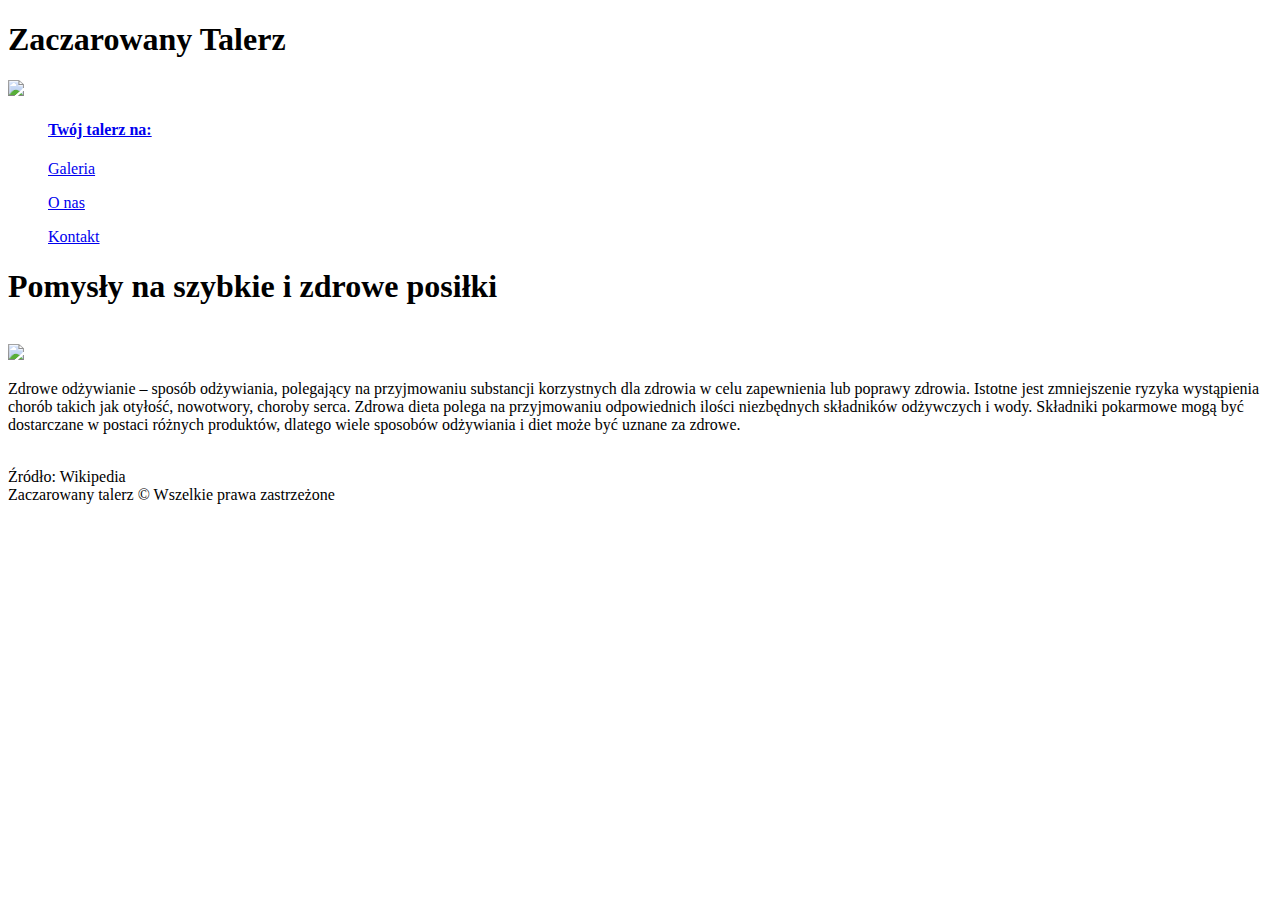
==== text/galeria.html @ 6a8bf733 "Create new html files. Files: menu, kontakt, o mnie, galeria,index" ====
<!DOCTYPE html>
<html lang="pl">
	<head>

	<meta charset="utf-8">
	<title> Zaczarowany Talerz</title>
	
	<meta name="description" content="Znajdziesz tu propozycję dań, zdrowych i szybkich w przyrządzaniu. Desery dla całej rodziny. Rozgrzewajace zupy. Smacznego!">
	<meta name="keywords" content="jedzenie, przepis, zupa, deser, obiad, smaczne, proste, gotowanie, sniadanie, kurczak">

	<meta http-equiv="X-Ua-Compatible" content="IE=edge,chrome=1">

 </head>
 
	<body>
		<div id="all">
			
			<div id="title">
			<h1> Zaczarowany Talerz </h1>
					
			</div>
			
			<div id="ad">
			<img src="add.jpg"/>
			</div>
			<div id="navmenu">
			
			<header> 
				<nav>
					<ul>
					<a href="D:\Akademia Motorolla\akademiaMotorola\text\index 1.html" target="" title=" Przepisy posiłki"> <h4>Twój talerz na: </h4>
					</a>
					
					<a href="D:\Akademia Motorolla\akademiaMotorola\text\galeria.html" target="" title="galeria obrazów"><p>Galeria</p>
					</a>
					<a href="D:\Akademia Motorolla\akademiaMotorola\text\omnie.html" target="" title="informację o mnie"><p>O nas</p>
					</a>
					<a href="D:\Akademia Motorolla\akademiaMotorola\text\kontakt.html" target="" title="formularz kontaktowy"><p>Kontakt</p>
					</a>
					</ul>
				</nav>
			</header>
			</div>
	
			<div id="content">
			
			<h1> Pomysły na szybkie i zdrowe posiłki</h1>
			<br/>
			<img src="start2.jpg"/>
			<br/>
			<p>Zdrowe odżywianie – sposób odżywiania, polegający na przyjmowaniu substancji korzystnych dla zdrowia w celu zapewnienia lub poprawy zdrowia. Istotne jest zmniejszenie ryzyka wystąpienia chorób takich jak otyłość, nowotwory, choroby serca. Zdrowa dieta polega na przyjmowaniu odpowiednich ilości niezbędnych składników odżywczych i wody. Składniki pokarmowe mogą być dostarczane w postaci różnych produktów, dlatego wiele sposobów odżywiania i diet może być uznane za zdrowe.</p>
			<br/> Źródło: Wikipedia
			
			</div>
	
			
	
			<div id="footer">
			Zaczarowany talerz &copy; Wszelkie prawa zastrzeżone
			</div>


		</div>

	</body>
	
</html>
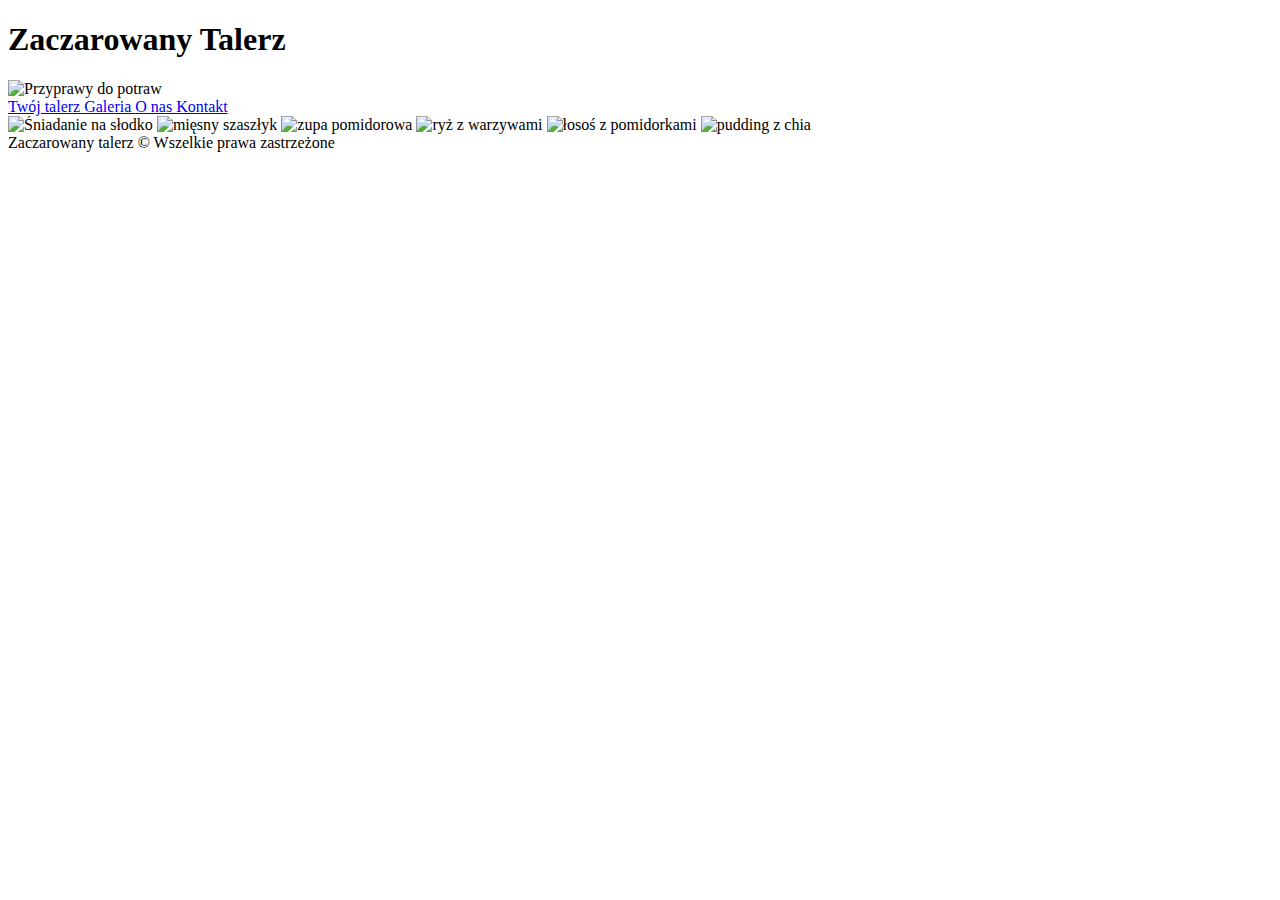
==== commit e344b056: "Add photos to the galeria file" ====
--- a/text/galeria.html
+++ b/text/galeria.html
@@ -21,35 +21,38 @@
 			</div>
 			
 			<div id="ad">
-			<img src="add.jpg"/>
+			<img src="add.jpg" alt="Przyprawy do potraw">
 			</div>
 			<div id="navmenu">
 			
-			<header> 
-				<nav>
-					<ul>
-					<a href="D:\Akademia Motorolla\akademiaMotorola\text\index 1.html" target="" title=" Przepisy posiłki"> <h4>Twój talerz na: </h4>
+			
+				<header> 
+				
+					
+					<a href="menu.html" title=" Przepisy posiłki"> Twój talerz
 					</a>
 					
-					<a href="D:\Akademia Motorolla\akademiaMotorola\text\galeria.html" target="" title="galeria obrazów"><p>Galeria</p>
+					<a href="galeria.html" title="galeria obrazów">Galeria
 					</a>
-					<a href="D:\Akademia Motorolla\akademiaMotorola\text\omnie.html" target="" title="informację o mnie"><p>O nas</p>
+					<a href="omnie.html" title="informację o mnie">O nas
 					</a>
-					<a href="D:\Akademia Motorolla\akademiaMotorola\text\kontakt.html" target="" title="formularz kontaktowy"><p>Kontakt</p>
+					<a href="kontakt.html" title="formularz kontaktowy"> Kontakt
 					</a>
-					</ul>
-				</nav>
+					
+				
 			</header>
+		
 			</div>
 	
 			<div id="content">
 			
-			<h1> Pomysły na szybkie i zdrowe posiłki</h1>
-			<br/>
-			<img src="start2.jpg"/>
-			<br/>
-			<p>Zdrowe odżywianie – sposób odżywiania, polegający na przyjmowaniu substancji korzystnych dla zdrowia w celu zapewnienia lub poprawy zdrowia. Istotne jest zmniejszenie ryzyka wystąpienia chorób takich jak otyłość, nowotwory, choroby serca. Zdrowa dieta polega na przyjmowaniu odpowiednich ilości niezbędnych składników odżywczych i wody. Składniki pokarmowe mogą być dostarczane w postaci różnych produktów, dlatego wiele sposobów odżywiania i diet może być uznane za zdrowe.</p>
-			<br/> Źródło: Wikipedia
+			<img src="sniadanie.jpg" alt="Śniadanie na słodko" width="450" height="300">
+			<img src="szaszlyk.jpg" alt="mięsny szaszłyk" width="450" height="300">
+			<img src="zupa.jpg" alt="zupa pomidorowa" width="450" height="300">
+			<img src="peala.jpg" alt="ryż z warzywami" width="450" height="300">
+			<img src="danie.jpg" alt="łosoś z pomidorkami" width="450" height="300">
+			<img src="deser.jpg" alt="pudding z chia" width="450" height="300">
+		
 			
 			</div>
 	
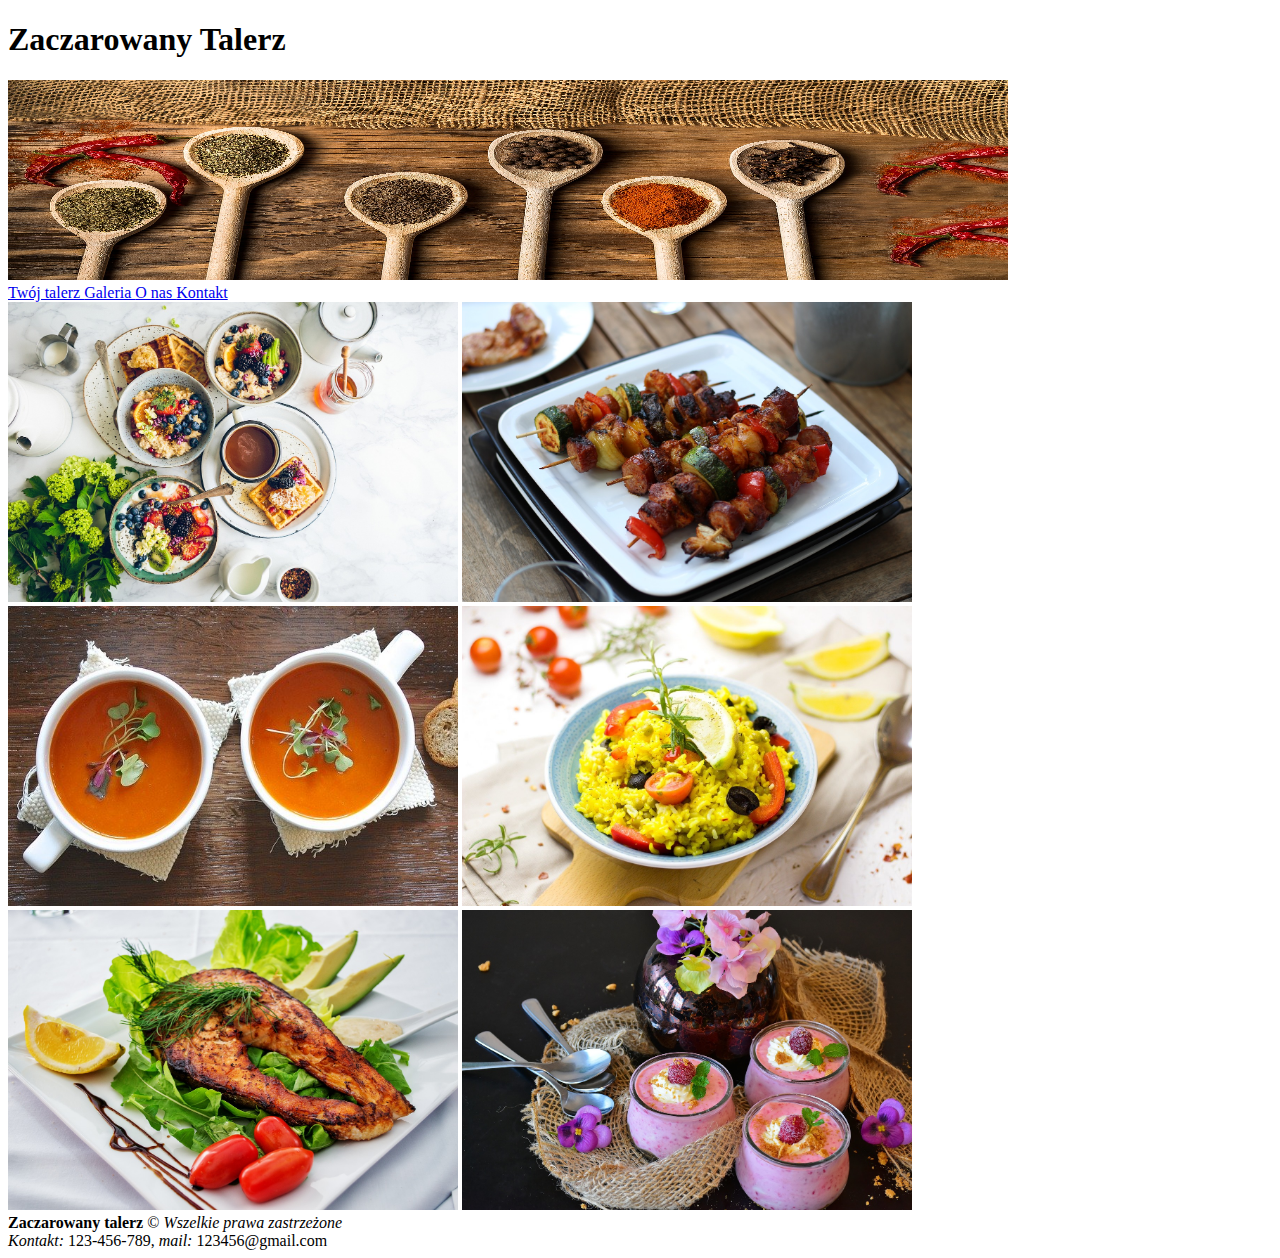
==== commit 043bd04f: "add css to html files" ====
--- a/text/galeria.html
+++ b/text/galeria.html
@@ -9,7 +9,7 @@
 	<meta name="keywords" content="jedzenie, przepis, zupa, deser, obiad, smaczne, proste, gotowanie, sniadanie, kurczak">
 
 	<meta http-equiv="X-Ua-Compatible" content="IE=edge,chrome=1">
-
+	<link rel="stylesheet" href="style.css" type="text/css"/>
  </head>
  
 	<body>
@@ -21,7 +21,7 @@
 			</div>
 			
 			<div id="ad">
-			<img src="add.jpg" alt="Przyprawy do potraw">
+			<img src="add.jpg" alt="Przyprawy do potraw" width="1000px" height="200px">
 			</div>
 			<div id="navmenu">
 			
@@ -59,7 +59,8 @@
 			
 	
 			<div id="footer">
-			Zaczarowany talerz &copy; Wszelkie prawa zastrzeżone
+			<b>Zaczarowany talerz</b> &copy;          <i>Wszelkie prawa zastrzeżone</i>
+			<br/><i>Kontakt:</i> 123-456-789, <i>mail:</i> 123456@gmail.com
 			</div>
 
 
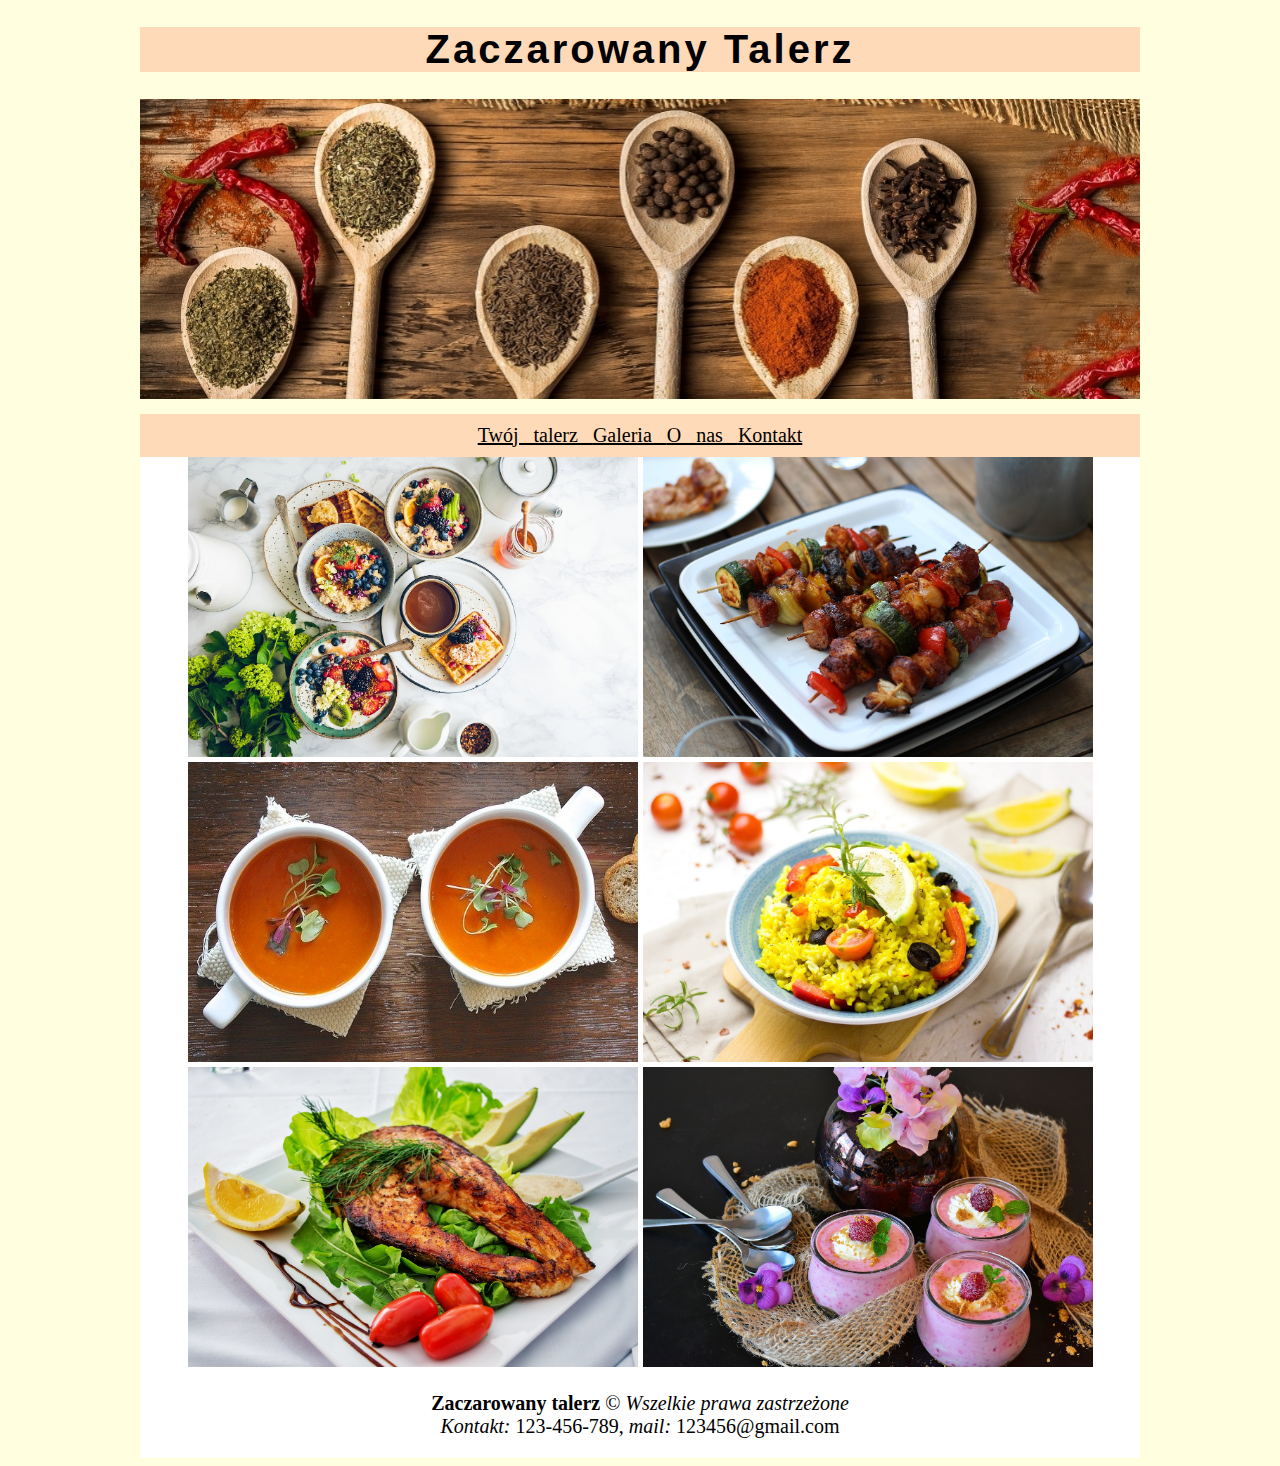
==== commit 614c9458: "file location cleaning" ====
--- a/text/galeria.html
+++ b/text/galeria.html
@@ -9,7 +9,7 @@
 	<meta name="keywords" content="jedzenie, przepis, zupa, deser, obiad, smaczne, proste, gotowanie, sniadanie, kurczak">
 
 	<meta http-equiv="X-Ua-Compatible" content="IE=edge,chrome=1">
-	<link rel="stylesheet" href="style.css" type="text/css"/>
+	<link rel="stylesheet" href="../css/style.css" type="text/css"/>
  </head>
  
 	<body>
@@ -21,7 +21,7 @@
 			</div>
 			
 			<div id="ad">
-			<img src="add.jpg" alt="Przyprawy do potraw" width="1000px" height="200px">
+			<img src="../image/header.jpg" alt="Przyprawy do potraw" width="1000px" height="300px">
 			</div>
 			<div id="navmenu">
 			
@@ -46,12 +46,12 @@
 	
 			<div id="content">
 			
-			<img src="sniadanie.jpg" alt="Śniadanie na słodko" width="450" height="300">
-			<img src="szaszlyk.jpg" alt="mięsny szaszłyk" width="450" height="300">
-			<img src="zupa.jpg" alt="zupa pomidorowa" width="450" height="300">
-			<img src="peala.jpg" alt="ryż z warzywami" width="450" height="300">
-			<img src="danie.jpg" alt="łosoś z pomidorkami" width="450" height="300">
-			<img src="deser.jpg" alt="pudding z chia" width="450" height="300">
+			<img src="../image/sniadanie.jpg" alt="Śniadanie na słodko" width="450" height="300">
+			<img src="../image/szaszlyk.jpg" alt="mięsny szaszłyk" width="450" height="300">
+			<img src="../image/zupa.jpg" alt="zupa pomidorowa" width="450" height="300">
+			<img src="../image/peala.jpg" alt="ryż z warzywami" width="450" height="300">
+			<img src="../image/danie.jpg" alt="łosoś z pomidorkami" width="450" height="300">
+			<img src="../image/deser.jpg" alt="pudding z chia" width="450" height="300">
 		
 			
 			</div>
--- a/css/style.css
+++ b/css/style.css
@@ -0,0 +1,82 @@
+body
+{
+	background-color: #FFFFE0;
+	font-family: Veranda;
+	font-size: 20px;
+	
+}
+
+#all
+{
+width: 1000px;
+margin-left: auto;
+margin-right: auto;
+}
+#title
+{
+background-color: #FFDAB9;
+text-align: center;
+margin-top: 20px;
+letter-spacing: 3px;
+font-family: 'Dancing Script',sans-serif, cursive;
+}
+
+h1
+{
+	
+}
+#add
+{
+	width: 1000px;
+	height: 200px;
+	
+}
+#navmenu
+{
+	background-color:#FFDAB9;
+	margin-top: 10px;
+	text-align: center;
+	word-spacing: 10px;
+	padding:10px;
+	
+}
+.option
+{
+float:left;
+min-width: 50px;
+height:25px;
+font-size:18px;
+padding:25px;
+border-right:2px dotted #444444;
+}
+#clear
+{
+	clear:both;
+}
+/*link z nawigacji*/
+a:link
+{
+	color: black;
+}
+
+a:visited
+{
+	color: black;
+}
+a:hover
+{
+	color: red;
+}
+#content
+{
+	background-color: white;
+	text-align: center;
+	
+}
+
+#footer
+{
+background-color: white;
+text-align: center;
+padding: 20px;
+}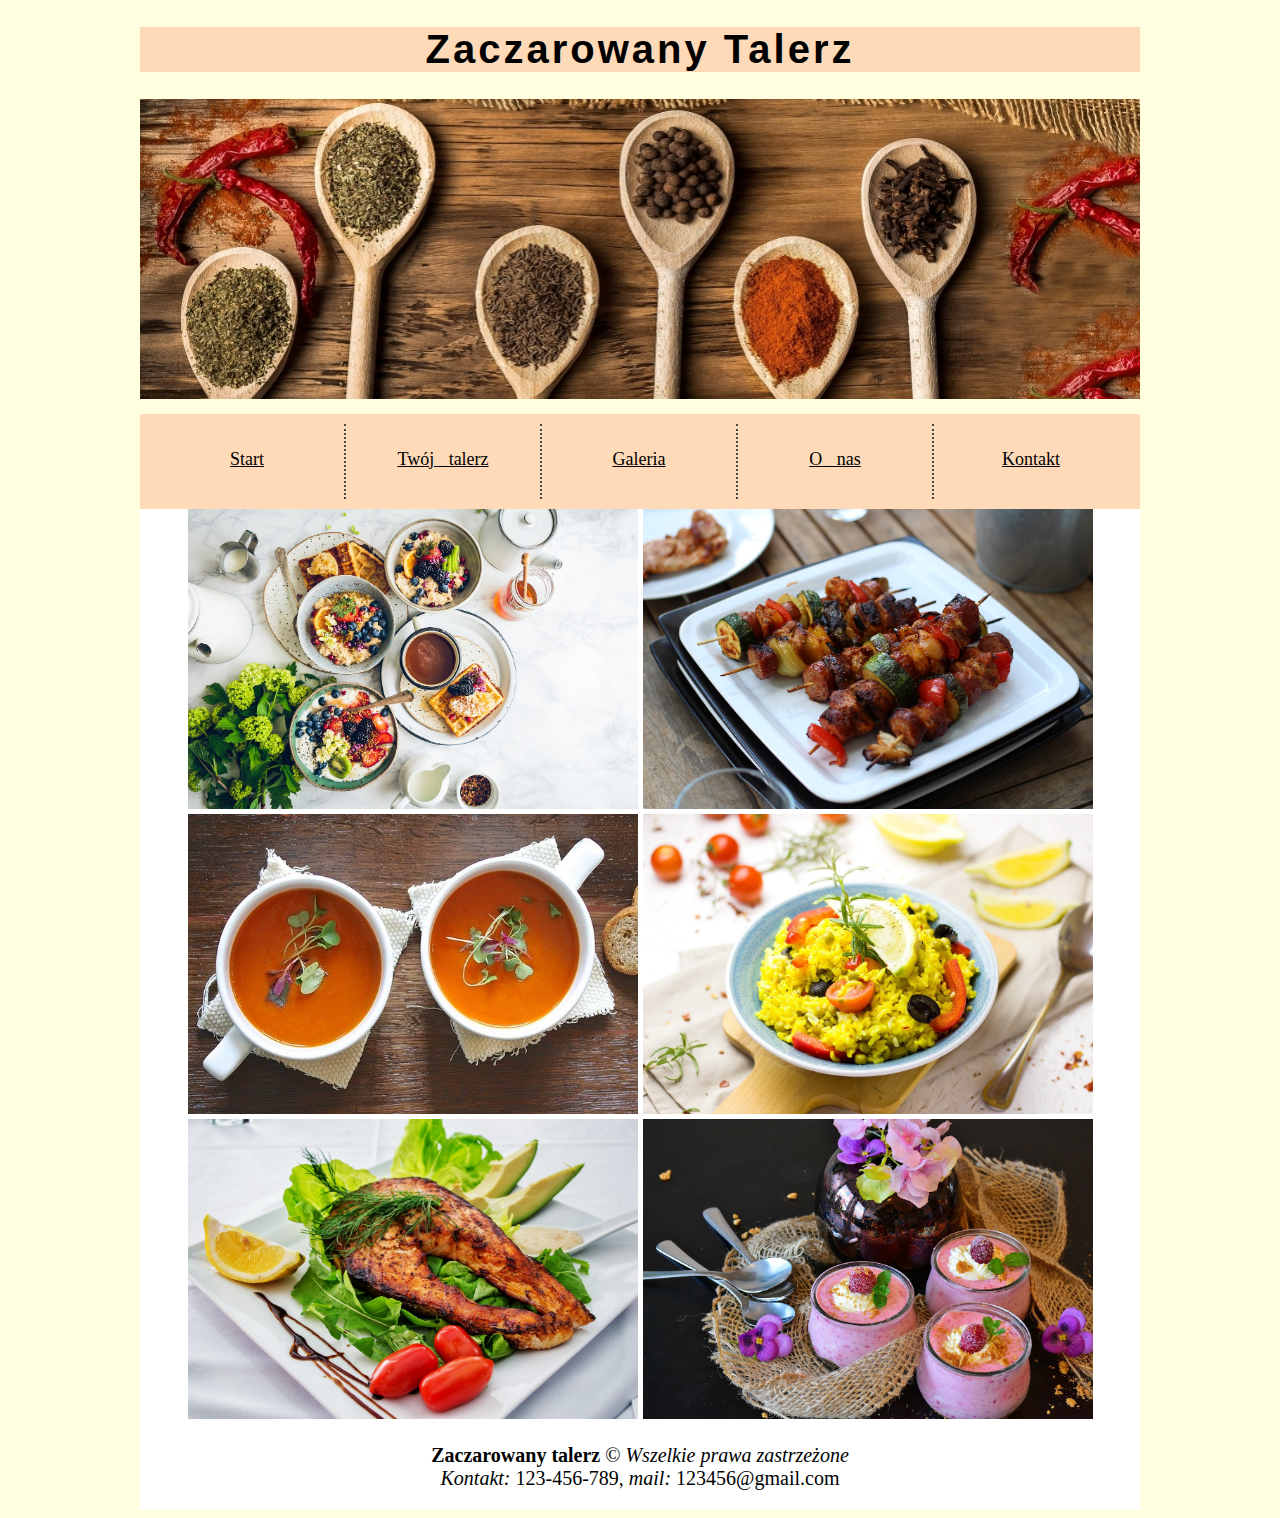
==== commit 07822392: "Fix navigation toolbar. Remove right border" ====
--- a/text/galeria.html
+++ b/text/galeria.html
@@ -26,20 +26,22 @@
 			<div id="navmenu">
 			
 			
-				<header> 
+					<header> 
 				
 					
-					<a href="menu.html" title=" Przepisy posiłki"> Twój talerz
-					</a>
+					<div class="option"><a href="index.html" title=" Przepisy posiłki"> Start
+					</a></div>
+					<div class="option"><a href="menu.html" title=" Przepisy posiłki"> Twój talerz
+					</a></div>
 					
-					<a href="galeria.html" title="galeria obrazów">Galeria
-					</a>
-					<a href="omnie.html" title="informację o mnie">O nas
-					</a>
-					<a href="kontakt.html" title="formularz kontaktowy"> Kontakt
-					</a>
+				<div class="option"><a href="galeria.html" title="galeria obrazów">Galeria
+					</a></div>
+					<div class="option"><a href="omnie.html" title="informację o mnie">O nas
+					</a></div>
+					<div class="option"><a id="last" href="kontakt.html" title="formularz kontaktowy"> Kontakt
+					</a></div>
 					
-				
+				<div id="clear"> </div>
 			</header>
 		
 			</div>
--- a/css/style.css
+++ b/css/style.css
@@ -40,14 +40,26 @@
 	padding:10px;
 	
 }
-.option
+.option a
 {
 float:left;
-min-width: 50px;
+min-width: 144px;
 height:25px;
 font-size:18px;
 padding:25px;
 border-right:2px dotted #444444;
+
+
+}
+.option #last
+{
+float:left;
+min-width: 144px;
+height:25px;
+font-size:18px;
+padding:25px;
+border-right:0px transparent;
+
 }
 #clear
 {
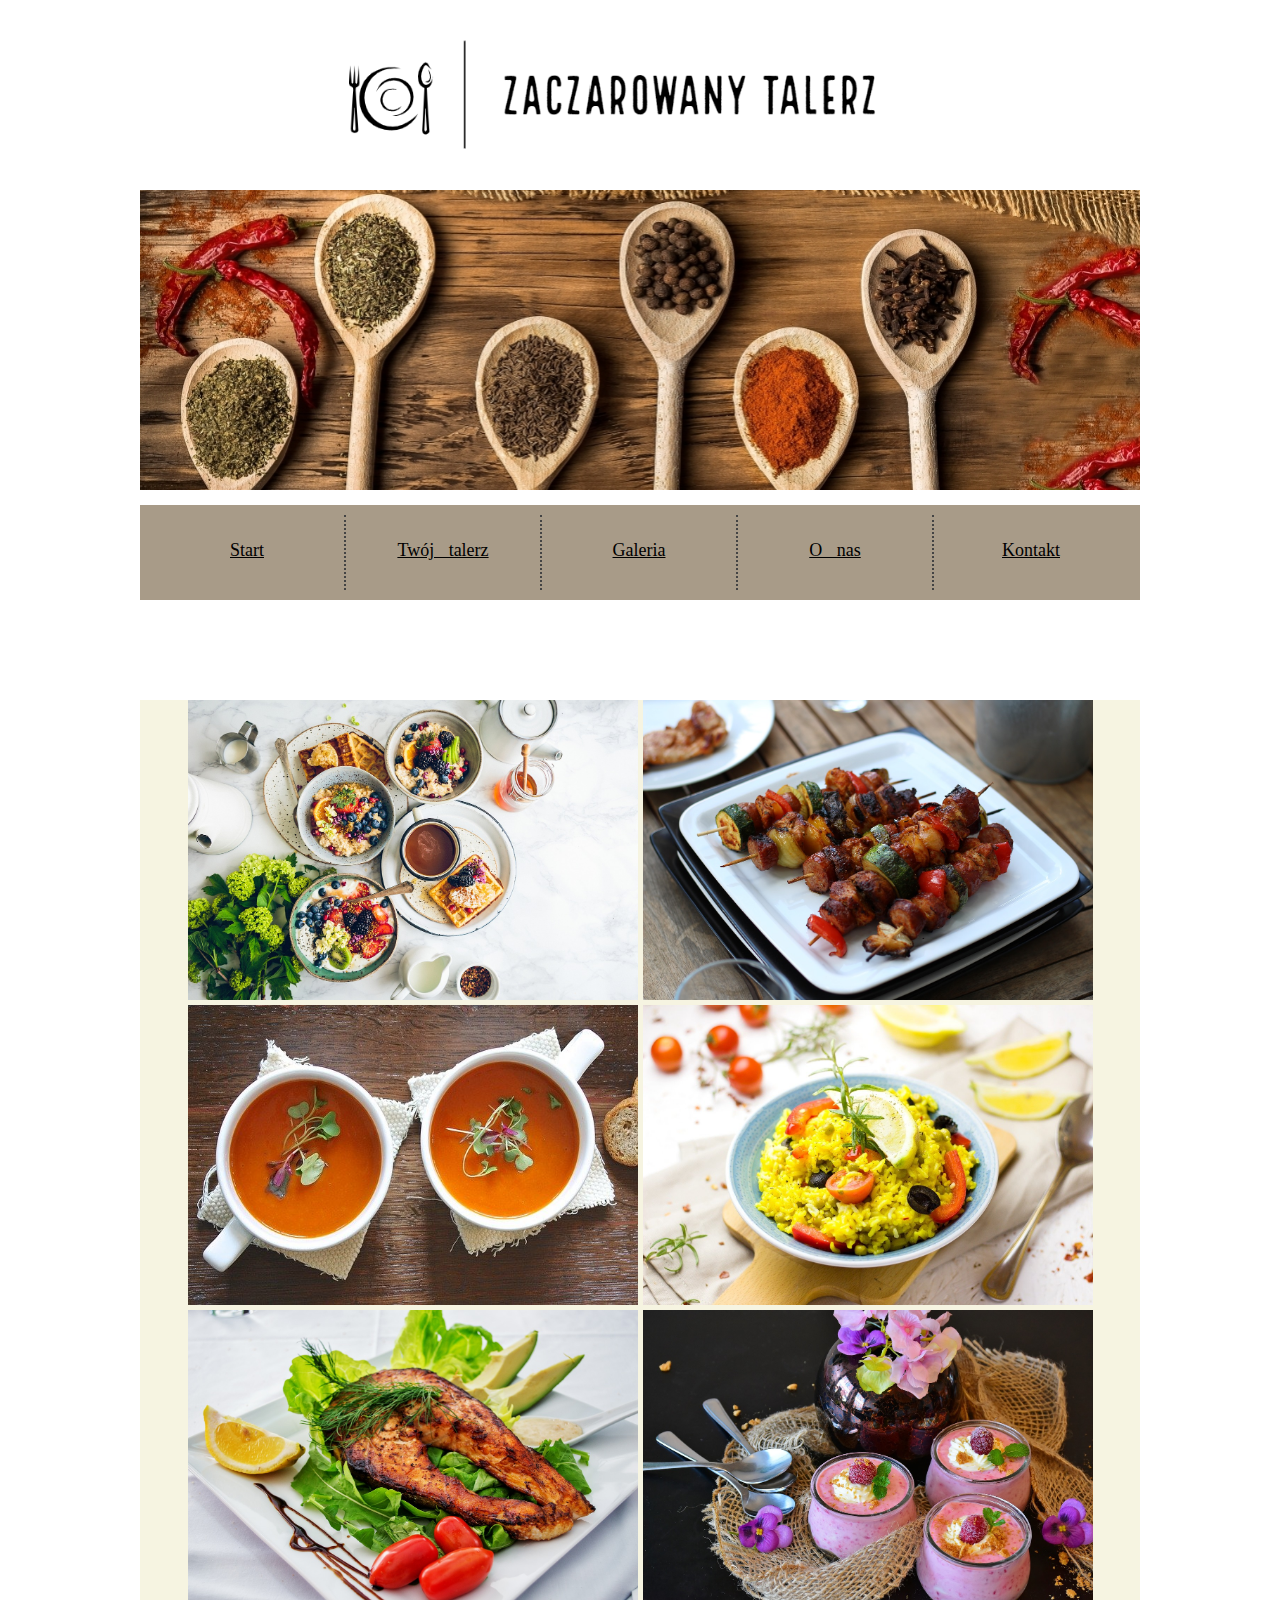
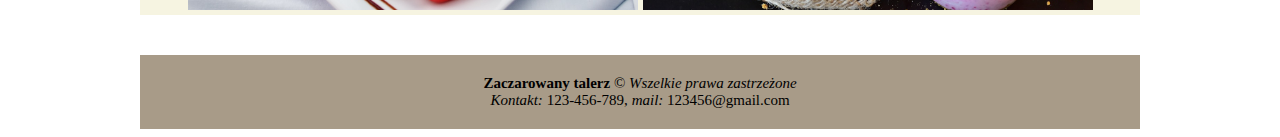
==== commit d2b90833: "Changes to source files and fix the issues" ====
--- a/text/galeria.html
+++ b/text/galeria.html
@@ -8,7 +8,7 @@
 	<meta name="description" content="Znajdziesz tu propozycję dań, zdrowych i szybkich w przyrządzaniu. Desery dla całej rodziny. Rozgrzewajace zupy. Smacznego!">
 	<meta name="keywords" content="jedzenie, przepis, zupa, deser, obiad, smaczne, proste, gotowanie, sniadanie, kurczak">
 
-	<meta http-equiv="X-Ua-Compatible" content="IE=edge,chrome=1">
+	<meta http-equiv="X-Ua-Compatible" content="IE=edge, chrome=1">
 	<link rel="stylesheet" href="../css/style.css" type="text/css"/>
  </head>
  
@@ -16,12 +16,12 @@
 		<div id="all">
 			
 			<div id="title">
-			<h1> Zaczarowany Talerz </h1>
+			<img src="../image/tytul.jpg" alt="gotowy tytul" width=800 height=150>
 					
 			</div>
 			
 			<div id="ad">
-			<img src="../image/header.jpg" alt="Przyprawy do potraw" width="1000px" height="300px">
+			<img src="../image/header.jpg" alt="Przyprawy do potraw" width= 1000 height= 300>
 			</div>
 			<div id="navmenu">
 			
@@ -48,12 +48,12 @@
 	
 			<div id="content">
 			
-			<img src="../image/sniadanie.jpg" alt="Śniadanie na słodko" width="450" height="300">
-			<img src="../image/szaszlyk.jpg" alt="mięsny szaszłyk" width="450" height="300">
-			<img src="../image/zupa.jpg" alt="zupa pomidorowa" width="450" height="300">
-			<img src="../image/peala.jpg" alt="ryż z warzywami" width="450" height="300">
-			<img src="../image/danie.jpg" alt="łosoś z pomidorkami" width="450" height="300">
-			<img src="../image/deser.jpg" alt="pudding z chia" width="450" height="300">
+			<img src="../image/sniadanie.jpg" alt="Śniadanie na słodko" width= 450 height= 300 >
+			<img src="../image/szaszlyk.jpg" alt="mięsny szaszłyk" width= 450 height= 300>
+			<img src="../image/zupa.jpg" alt="zupa pomidorowa" width= 450 height= 300>
+			<img src="../image/peala.jpg" alt="ryż z warzywami" width= 450 height=300>
+			<img src="../image/danie.jpg" alt="łosoś z pomidorkami" width=450 height=300>
+			<img src="../image/deser.jpg" alt="pudding z chia" width=450 height=300>
 		
 			
 			</div>
--- a/css/style.css
+++ b/css/style.css
@@ -1,7 +1,8 @@
+
 body
 {
-	background-color: #FFFFE0;
-	font-family: Veranda;
+	background-color: white;
+	font-family: 'Dancing Script', cursive;
 	font-size: 20px;
 	
 }
@@ -14,26 +15,27 @@
 }
 #title
 {
-background-color: #FFDAB9;
+
+background-color: white;
+color: white;
 text-align: center;
 margin-top: 20px;
-letter-spacing: 3px;
-font-family: 'Dancing Script',sans-serif, cursive;
+margin-bottom: 20px;
+height: 150px;
+
 }
 
-h1
-{
-	
-}
+
 #add
 {
+
 	width: 1000px;
 	height: 200px;
 	
 }
 #navmenu
 {
-	background-color:#FFDAB9;
+	background-color:#A89B88;
 	margin-top: 10px;
 	text-align: center;
 	word-spacing: 10px;
@@ -69,6 +71,7 @@
 a:link
 {
 	color: black;
+	
 }
 
 a:visited
@@ -77,18 +80,84 @@
 }
 a:hover
 {
-	color: red;
+	color: white;
 }
 #content
 {
+	background-color: #F6F4E1;
+	text-align: center;
+	margin-top: 100px;
+	
+}
+p
+{
+	margin-top: 10px;
+	margin-left: 10px;
+	margin-right: 10px;
+	text-align: center;
+	padding:10px;
+	font-size: 17px;
+}
+
+input[type=text],
+input[type=email]
+{
+	width: 300px;
+	height: 30px;
 	background-color: white;
-	text-align: center;
+	border: none;
+	border-radius: 5px;
+	font-size: 17px;
+	font-family: 'Dancing Script', cursive;
+}
+
+	input[type=submit]
+	{
+	width: 300px;
+	height: 30px;
+	background-color: #A89B88;
+	color: white;
+	border: black;
+	border-radius: 5px;
+	font-size: 20px;
+	cursor: pointer;
+	letter-spacing: 5px;
+	font-family: 'Dancing Script', cursive;
+	margin-bottom: 20px;
+	
+}
+label
+{
+	font-family: 'Dancing Script',sans-serif, cursive;
+	
+}
+textarea
+{
+	width: 400px;
+	height: 200px;
+	background-color: white;
+	border: black;
+	border-radius: 5px;
+	font-size: 15px;
+	font-family: 'Dancing Script', cursive;
 	
 }
 
+
+
 #footer
 {
-background-color: white;
+background-color: #A89B88;
 text-align: center;
 padding: 20px;
-}+margin-top: 40px;
+font-size: 15px
+}
+
+
+
+
+
+
+
+}6b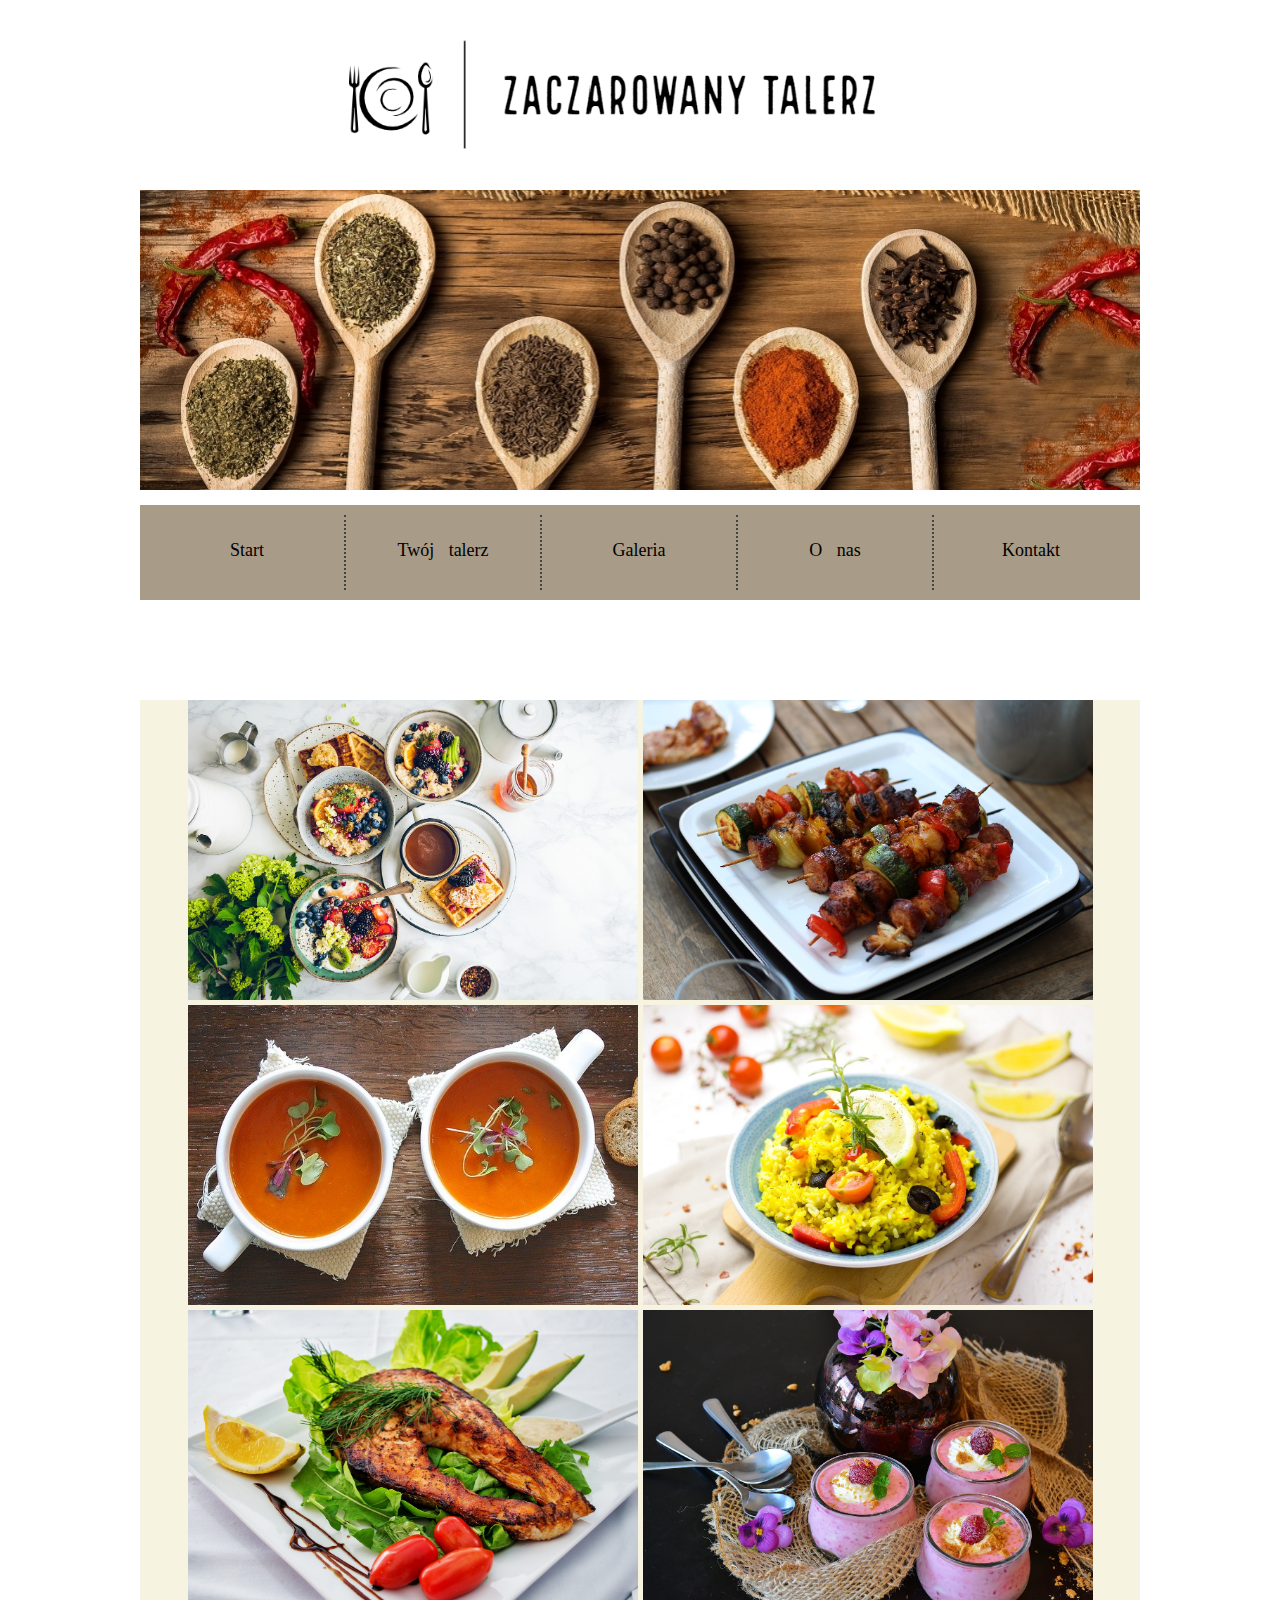
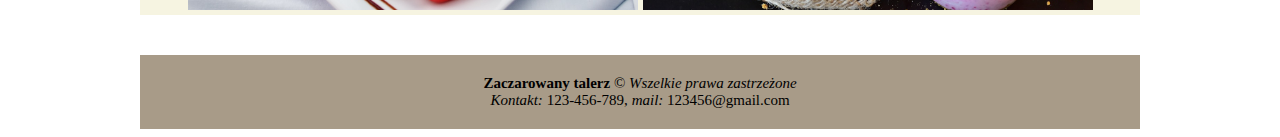
==== commit 8f59040a: "Add a final version" ====
--- a/text/galeria.html
+++ b/text/galeria.html
@@ -1,4 +1,5 @@
 <!DOCTYPE html>
+
 <html lang="pl">
 	<head>
 
--- a/css/style.css
+++ b/css/style.css
@@ -71,16 +71,18 @@
 a:link
 {
 	color: black;
-	
+	 text-decoration: none;
 }
 
 a:visited
 {
 	color: black;
+	text-decoration: none;
 }
 a:hover
 {
 	color: white;
+	text-decoration: none;
 }
 #content
 {
@@ -153,11 +155,3 @@
 margin-top: 40px;
 font-size: 15px
 }
-
-
-
-
-
-
-
-}6b